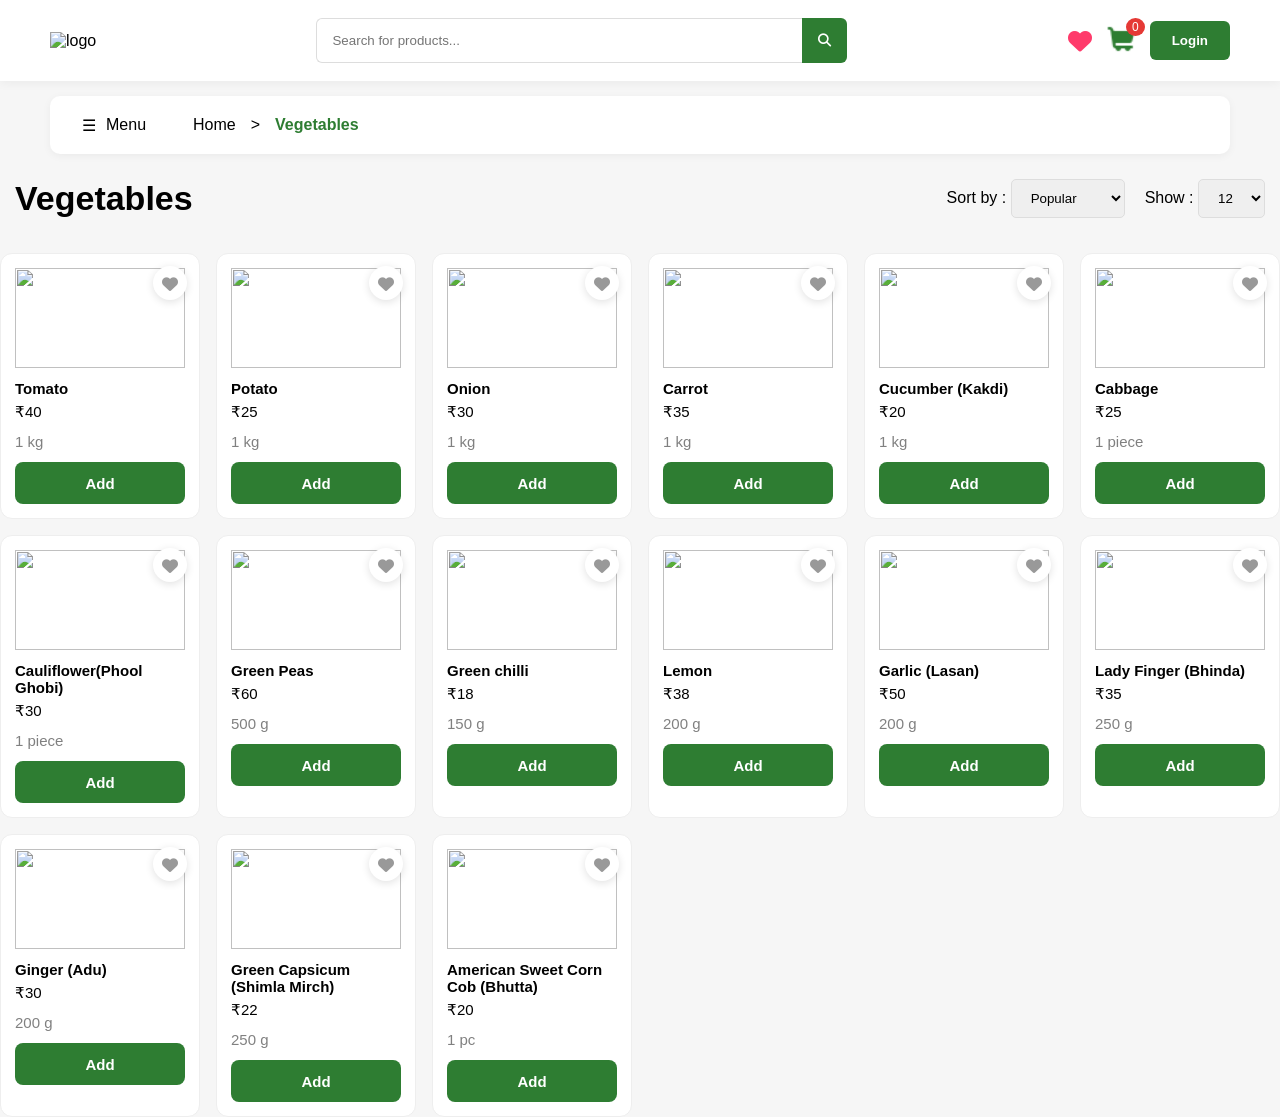
==== categories.html @ 8f40aeca "Add files via upload" ====
<!DOCTYPE html>
<html lang="en">

<head>
  <meta charset="UTF-8" />
  <meta name="viewport" content="width=device-width, initial-scale=1.0" />
  <title>Categories-GreenBasket</title>

  <!--Links -->
  <link rel="stylesheet" href="categories.css">
  <link rel="stylesheet"
    href="https://cdnjs.cloudflare.com/ajax/libs/font-awesome/6.5.1/css/all.min.css" />
</head>

<body>
  <!-- Header -->
   <header class="header">

    <div class="logo">
      <img src="images/logo.png" alt="logo">
    </div> 

    <div class="search-box">
      <input type="text" id="searchInput" placeholder="Search for products...">
      <button>
        <i class="fa-solid fa-magnifying-glass"></i>
      </button>
    </div>

    <div class="header-right">
      <!-- Wishlist Icon -->
      <a href="wishlist.html" class="wishlist-link">
      <i class="fa-solid fa-heart"></i>
      </a>
      <div class="cart-wrapper" onclick="window.location.href='cart.html'">
        <img src="icons/cart.png" class="cart-icon">
        <span class="cart-count">0</span>
      </div>
      <button class="login-btn">Login</button>
    </div>

  </header>

<!-- Breadcrumb -->
<div class="breadcrumb">

  <div class="breadcrumb-left">

    <div class="menu-btn" onclick="openSidebar()">
      <span>☰</span>
      <span>Menu</span>
    </div>

    <span>Home</span>
    <span>&gt;</span>
    <span id="current-cat">Vegetables</span>

  </div>

</div>

 
<!-- Overlay -->
<div class="overlay" onclick="closeSidebar()"></div>

<!-- Sidebar Menu-->
<aside class="sidebar mobile-sidebar">

  <div class="close-btn" onclick="closeSidebar()">✕</div>

  <h3>Categories</h3>

   <ul class="categories">
    <li onclick="changeCategory(this)">Vegetables</li>
    <li onclick="changeCategory(this)">Fruits</li>
    <li onclick="changeCategory(this)">Dairy & Eggs</li>
    <li onclick="changeCategory(this)">Cold drinks & juices</li>
    <li onclick="changeCategory(this)">Snacks</li>
    <li onclick="changeCategory(this)">Personal Care</li>
  </ul>

</aside>

  <!-- Products-->

    <div class="products-section">

      <div class="top-bar">

        <h2 id="category-title">Vegetables</h2>

        <div class="top-actions">

          <div>
            Sort by :
            <select>
              <option>Popular</option>
              <option>Newest</option>
              <option>Price Low</option>
              <option>Price High</option>
            </select>
          </div>

          <div>
            Show :
            <select>
              <option>12</option>
              <option>24</option>
            </select>
        </div>
      </div>
    </div>

<!-- Product Grid-->

<div class="product-grid"></div>

<!-- LOGIN MODAL -->

<div class="login-modal">

  <div class="login-card">

    <span class="close-login">&times;</span>

    <!-- Logo -->
    <img src="images/logo.png" alt="GreenBasket Logo" class="login-logo">

    <h2>Welcome Back</h2>

    <p>Login to continue shopping</p>

    <input type="tel" id="mobileNumber" placeholder="Enter Mobile Number">

    <button id="continueBtn">Continue</button>

  </div>

</div>

<script src="product.js"></script>
<script src="categories.js"></script>
<script src="script.js"></script>
</body>
</html>
---- categories.css ----
*{
  margin:0;
  padding:0;
  box-sizing:border-box;
  font-family:Arial, sans-serif;
}

body{
  background:#f6f6f6;
}

/* Header Section */
.header{
  width:100%;
  background:#fff;
  display:flex;
  justify-content:space-between;
  align-items:center;
  padding:18px 50px;
  box-shadow:0 2px 10px rgba(0,0,0,0.05);
}

.logo img {
  height: 55px;             
  transform: none;      
  transform-origin: left center;
  object-fit: contain;
}

.search-box{
  width:45%;
  display:flex;
}

.search-box input{
  width:100%;
  height:45px;
  border:1px solid #ddd;
  border-right:none;
  padding-left:15px;
  outline:none;
  border-radius:6px 0 0 6px;
}

.search-box button{
  width:50px;
  border:none;
  background:#2e7d32;
  color:#fff;
  border-radius:0 6px 6px 0;
  cursor:pointer;
}

.header-right{
  display:flex;
  align-items:center;
  gap:13px;
}

/* Cart */
.cart-wrapper {
  position: relative;
}

.cart-count {
  position: absolute;
  top: -5px;
  right: -8px;
  background:#E53935;
  color: #fff;
  font-size: 12px;
  padding: 2px 6px;
  border-radius: 50%;
}

.cart-icon{
  position:relative;
  font-size:24px;
  width:32px;
  cursor:pointer;
}

/* Login button */
.login-btn{
  background:#2e7d32;
  color:#fff;
  border:none;
  padding:12px 22px;
  border-radius:6px;
  cursor:pointer;
  font-weight:600;
}

/* Login page */
.login-modal{
  position: fixed;
  top: 0;
  left: 0;

  width: 100%;
  height: 100vh;

  background: rgba(0,0,0,0.55);

  display: flex;
  justify-content: center;
  align-items: center;

  opacity: 0;
  visibility: hidden;

  transition: 0.3s;

  z-index: 9999;
}

.login-modal.active{
  opacity: 1;
  visibility: visible;
}

.login-card{
  width: 360px;
  background: white;

  border-radius: 20px;

  padding: 35px 30px;

  position: relative;

  text-align: center;

  animation: popup 0.3s ease;
}

@keyframes popup{
  from{
    transform: scale(0.8);
  }

  to{
    transform: scale(1);
  }
}

/* Close Button */
.close-login{
  position: absolute;
  top: 15px;
  right: 18px;

  font-size: 28px;

  cursor: pointer;
}

/* Login Page Logo */
.login-logo{
  width: 150px;
  display: block;
  margin: 0 auto 15px auto;
}

/* Login page Text */
.login-card h2{
  margin-bottom: 8px;
  color: #222;
}

.login-card p{
  color: #666;
  margin-bottom: 25px;
}

/* Login Page Input */
.login-card input{
  width: 100%;
  height: 50px;
  border: 1px solid #ddd;
  border-radius: 10px;
  padding: 0 15px;
  box-sizing: border-box;
  margin-bottom: 20px;
  outline: none;
}

/* Login Page Button */
.login-card button{
  width: 100%;
  height: 50px;
  border: none;
  border-radius: 10px;
  background: #2e7d32;
  color: white;
  font-size: 16px;
  font-weight: 600;
  cursor: pointer;
}

.login-card button:hover{
  background: #1b5e20;
}


/* Breadcrumb Part */
.breadcrumb{
  display:flex;
  align-items:center;
  padding:12px 20px;
  background:#fff;
  margin:15px 50px;
  border-radius:10px;
  box-shadow:0 2px 8px rgba(0,0,0,0.05);
}

/* Left Side */
.breadcrumb-left{
  display:flex;
  align-items:center;
  gap:15px;
}

.breadcrumb-left span{
  color:#010101;
}

#current-cat{
  color:#2e7d32;
  font-weight:600;
}

.breadcrumb-right{
  display:flex;
  align-items:center;
}

.breadcrumb span{
  cursor:pointer;
  color:#000000;
  transition:0.3s;
}

.breadcrumb span:hover{
  color:#2e7d32;
}

.sep{
  color:#bbb;
  cursor:default;
}

/* Main Layout */
.main-container{
  display:flex;
  gap:30px;
  padding:0 50px 40px;
}

/* Menu Button */
.top-bar{
  display:flex;
  align-items:center;
  padding:10px 15px;
}

.menu-btn{
  display:flex;
  align-items:center;
  gap:10px;
  background:#ffffff;
  color:#000000;
  padding:0 12px;
  height:34px;
  border-radius:6px;
  cursor:pointer;
  width:auto;
  margin-right:20px;
}

.menu-btn:hover{
  background:#d5e4d5;
}

/* Overlay */
.overlay{
  position:fixed;
  inset:0;
  background:rgba(0,0,0,0.4);
  opacity:0;
  visibility:hidden;
  transition:0.3s;
  z-index:999;
  pointer-events: none;
}

.overlay.active{
  opacity:1;
  visibility:visible;
  pointer-events: auto;
}

/* Sidebar */
.sidebar{
  width:250px;
  background:#fff;
  border-radius:10px;
  padding:25px;
  height:fit-content;
}

.mobile-sidebar{
  position:fixed;
  top:0;
  left:-280px;
  width:280px;
  height:100%;
  background:#fff;
  padding:20px;
  transition:0.3s;
  z-index:1000;
  overflow-y:auto;
}

.mobile-sidebar.active{
  left:0;
}

/* close button */
.close-btn{
  font-size:22px;
  text-align:right;
  cursor:pointer;
  margin-bottom:15px;
}

/* categories */
.categories{
  list-style:none;
  padding:0;
}

.categories li{
  padding:12px 0;
  border-bottom:1px solid #eee;
  cursor:pointer;
}

.categories li:hover{
  color:#2e7d32;
  background:#f1fff2;
  padding-left:10px;
}

/* Products Section */
.products-section{
  flex:1;
}

.top-bar{
  display:flex;
  justify-content:space-between;
  align-items:center;
  margin-bottom:25px;
}

.top-bar h2{
  font-size:34px;
}

.top-actions{
  display:flex;
  gap:20px;
}

.top-actions select{
  padding:10px 15px;
  border:1px solid #ddd;
  border-radius:5px;
  outline:none;
}

/* Product grid */
.product-grid{
  display:grid;
  grid-template-columns:repeat(6,1fr);
  gap:16px;
}

.card{
  position: relative;
  background:#fff;
  border-radius:12px;
  padding:14px;
  border:1px solid #eee;
  transition:0.3s;
}

.card:hover{
  transform:translateY(-5px);
  box-shadow:0 5px 20px rgba(0,0,0,0.08);
}

.card img{
  width:100%;
  height:100px;
  object-fit:contain;
  margin-bottom:12px;
}

.card h4{
  font-size:15px;
  margin-bottom:6px;
}

.card p{
  font-size:15px;
  margin-bottom:12px;
}

.unit{
  font-size: 12px;
  color: gray;
  margin: 2px 0;
}

/* Wishlist Icon */
.wishlist-icon{
  position:absolute;
  top:12px;
  right:12px;

  width:34px;
  height:34px;

  background:#fff;
  border-radius:50%;

  display:flex;
  align-items:center;
  justify-content:center;

  box-shadow:0 2px 8px rgba(0,0,0,0.12);
  cursor:pointer;

  transition:0.25s;
}

.wishlist-icon i{
  font-size:16px;
  line-height:1;
  display:block;
  transform: translateY(1px); 
  color:#999;
}

.wishlist-icon:hover{
  background:#ffe6ee;
}

.wishlist-icon:hover i{
  color:#ff3b6b;
}

/* Navbar Wishlist */
.wishlist-link{
  text-decoration:none;
  display:flex;
  align-items:center;
}

.wishlist-link i{
  font-size:24px;
  color:#ff3b6b;
  transition:0.3s;
}

.wishlist-link:hover i{
  color:#ff1744;
  transform:scale(1.1);
}

/* Add Button */
.cart-btn{
  width:100%;
  height:42px;
  border:none;
  background:#2e7d32;
  color:#fff;
  border-radius:8px;
  cursor:pointer;
  font-weight:600;
  font-size:15px;
  transition:0.3s;
}

.cart-btn:hover{
  background:#1b5e20;
}

/* Quantity Button */
.quantity{
  width:100%;
  height:42px;
  background:#fff;
  border:2px solid #2e7d32;
  border-radius:8px;
  display:flex;
  align-items:center;
  justify-content:space-between;
  padding:0 10px;
}

.quantity button{
  width:28px;
  height:28px;
  border:none;
  background:none;
  color:#2e7d32;
  font-size:24px;
  font-weight:bold;
  cursor:pointer;
  display:flex;
  align-items:center;
  justify-content:center;
}

.quantity span{
  color:#2e7d32;
  font-size:16px;
  font-weight:700;
  min-width:20px;
  text-align:center;
}

/* Pagination Button */
.pagination{
  display:flex;
  justify-content:center;
  gap:10px;
  margin-top:35px;
}

.pagination button{
  width:42px;
  height:42px;
  border:none;
  border-radius:6px;
  background:#fff;
  cursor:pointer;
  transition:0.3s;
  font-weight:bold;
}

.pagination button:hover{
  background:#2e7d32;
  color:#fff;
}

.active-page{
  background:#2e7d32 !important;
  color:#fff;
}

/* Mobile Responsive */
@media(max-width:768px){

  /* Main Layout */
  .main-container{
    display:flex;
    flex-direction:column;   
    gap:10px;
    padding:0 15px;
  }

  .mobile-sidebar{
    width:260px;
    z-index:9999;
    left: -280px;
    transition: 0.3s;
  }

  .sidebar:not(.mobile-sidebar){
    display:none;
  }
  
  /*Hover effect */
  .categories li{
    transition:0.20s;
  }

.categories li:hover,
.categories li.active{
  color:#2e7d32;
  background:#f1fff2;
  padding-left:10px;
  border-radius:6px;
}

/* Breadcrumb section */
  .breadcrumb{
    margin: 10px;
    padding: 10px 12px;
    border-radius: 8px;
    overflow: visible;
    white-space: normal;
    scrollbar-width: none;     
  }

  .breadcrumb-left{
    display: flex;
    align-items: center;
    gap: 8px;
    flex-wrap: wrap;
    min-width: auto;
  }

  .breadcrumb span{
    font-size: 14px;
    flex-shrink: 0;
  }

  .sep{
    margin: 0 2px;
    color: #999;
    flex-shrink: 0;
  }

  /* Menu button */
  .menu-btn{
    width:auto;
    height:30px;
    font-size:16px;
    display:flex; 
    z-index:100;
    position:relative;
    margin-right:12px;
    flex-shrink:0;
    padding:0 10px;  
    transition:0.3s;
  }

  .menu-btn:hover{
    background:#d5e4d5;
  }
  
  .overlay{
    z-index:1500;
  }

  .mobile-sidebar.active{
    left:0;
  }
  
  /* Header Section */
  .header{
    width:100%;
    display:flex;
    justify-content:space-between;
    align-items:center;
    flex-wrap:wrap;
    padding:12px 8px;
    gap:6px;
  }
  
  .header-right{
    display: flex;
    align-items: center;
    gap: 6px;         
    margin-right: 0;
    padding-right: 2px; 
  }

  .header{
    padding: 12px 4px;   
  }

  /* logo small */
  .logo img{
    height:35px;
  }

  .logo{
    flex:0 0 auto;
  }

  .header-right{
    display:flex;
    align-items:center;
    gap:14px;
  }

  /* search below */
  .search-box{
    width:100%;
    order:3;
    margin-top:10px;
  }

  .search-box input{
    height:42px;
  }

  .search-box button{
    width:42px;
  }

  .login-btn{
    padding:8px 14px;
    font-size:14px;
  }

  .cart-icon{
    font-size:18px;
  }
  
  /* Product Section */
  .top-bar{
    flex-direction:column;
    align-items:flex-start;
    gap:12px;
  }
  
  .top-bar h2{
    font-size:28px;
    margin:0;
  }
  
  .top-actions{
    width:100%;
    display:flex;
    justify-content:space-between;
    gap:10px;
  }

  .top-actions select{
    padding:8px 10px;
  }

  .products-section{
    flex:1;
  }
  
  /* Products grid */
  .product-grid{
    grid-template-columns: repeat(2, 1fr);
    gap: 12px;
  }

  .card{
    padding: 10px;
    border-radius: 10px;
  }

  .card img{
    height: 80px;
    margin-bottom: 8px;
  }

  .card h4{
    font-size: 13px;
    margin-bottom: 4px;
  }

  .card p{
    font-size: 13px;
    margin-bottom: 8px;
  }

  .unit{
    font-size: 11px;
  }

  .cart-btn,
  .quantity{
    height: 36px;
    font-size: 13px;
  }

  .wishlist-icon{
    width: 28px;
    height: 28px;
  }

 .wishlist-icon i{
    font-size: 14px;
  }
}
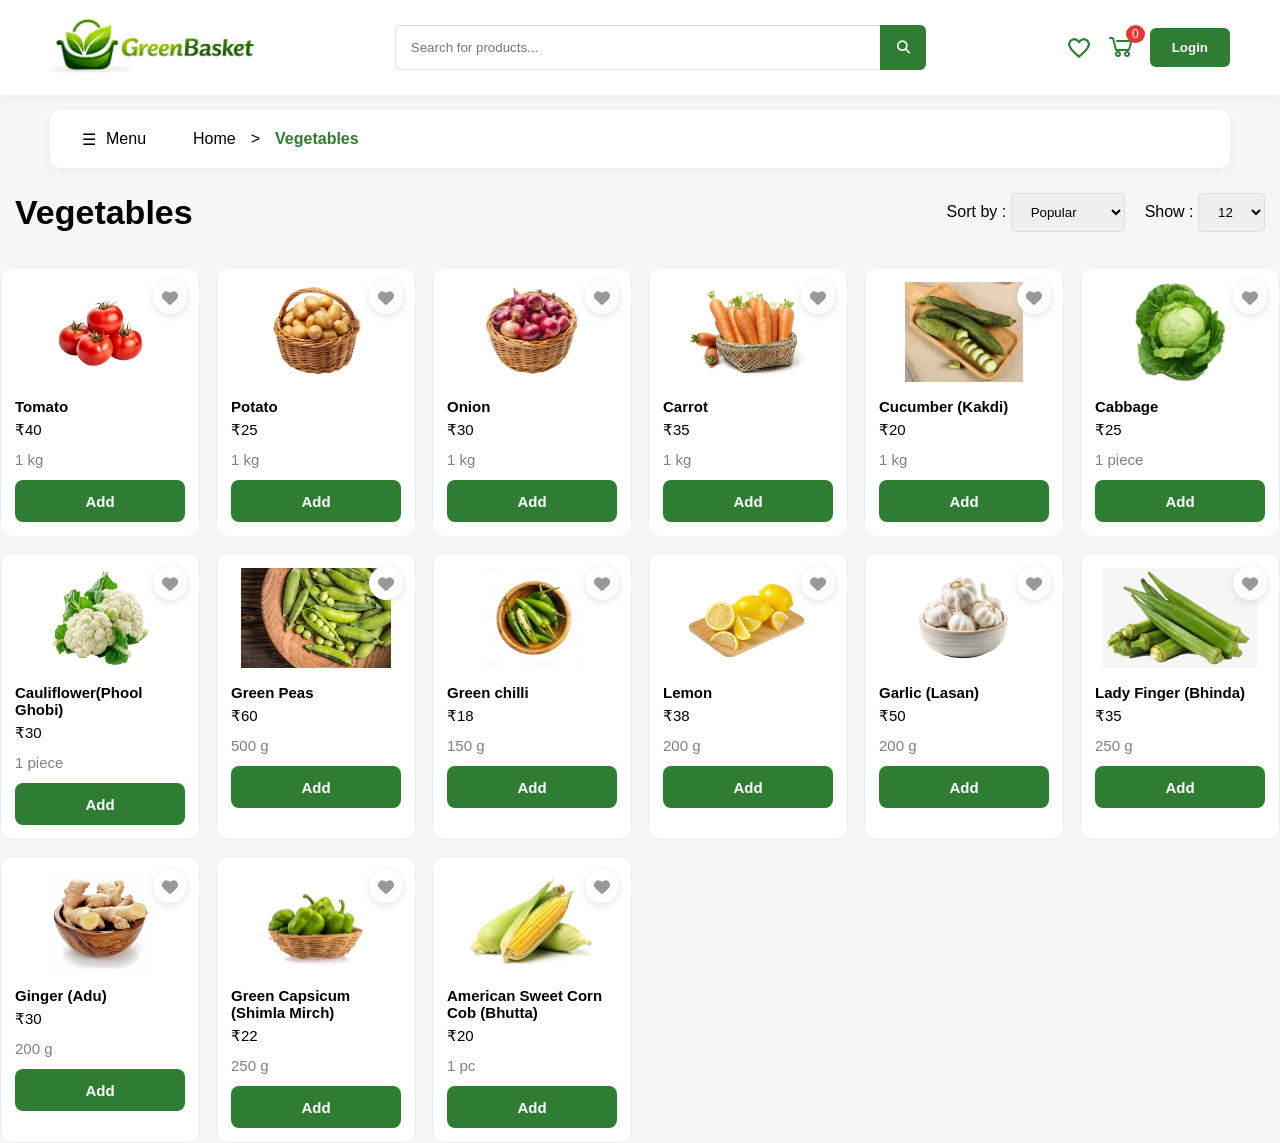
==== commit 71f6e90e: "Add files via upload" ====
--- a/categories.html
+++ b/categories.html
@@ -30,7 +30,7 @@
     <div class="header-right">
       <!-- Wishlist Icon -->
       <a href="wishlist.html" class="wishlist-link">
-      <i class="fa-solid fa-heart"></i>
+      <img src="icons/heart.png">
       </a>
       <div class="cart-wrapper" onclick="window.location.href='cart.html'">
         <img src="icons/cart.png" class="cart-icon">
--- a/categories.css
+++ b/categories.css
@@ -55,6 +55,14 @@
   display:flex;
   align-items:center;
   gap:13px;
+}
+
+/*wishlist icon*/
+.wishlist-link img{
+  width: 26px;
+  height: 26px;
+  object-fit: contain;
+  display: block;
 }
 
 /* Cart */
@@ -564,6 +572,13 @@
 
 /* Mobile Responsive */
 @media(max-width:768px){
+  
+  /*wishlist icon */
+  .wishlist-link img{
+    width:23px;
+    height:23px;
+    object-fit: contain;
+  }
 
   /* Main Layout */
   .main-container{
